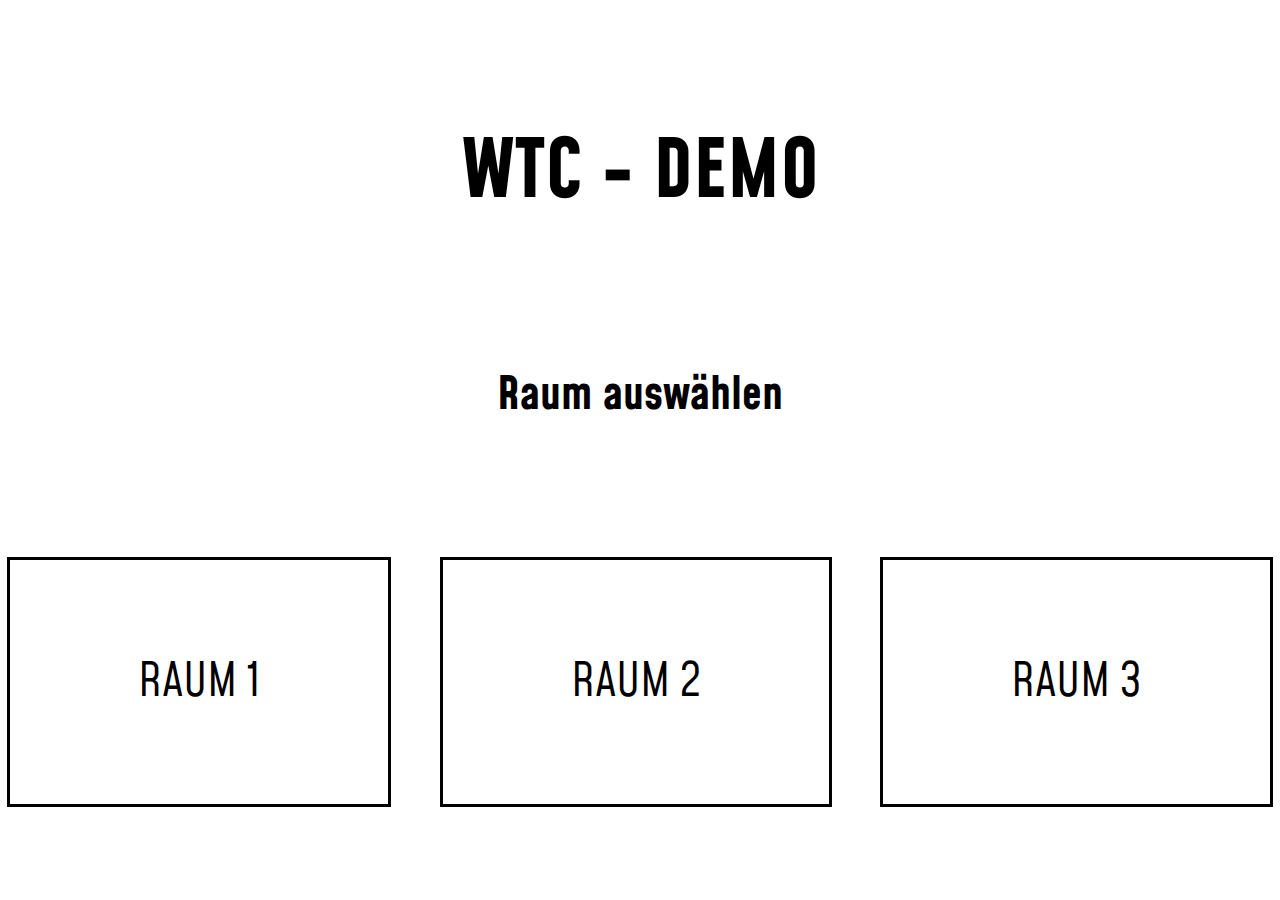
==== index.html @ edb48e7b "Pixel auf Prozent umgestellt" ====
<!DOCTYPE HTML>
<html>
    <head>
        <meta charset="utf-8"/>
        <title>DEMO - WorkstationToolCheck</title>
        <link href="Styles/index.css" rel="stylesheet">
        <link href="https://cdn.jsdelivr.net/npm/bootstrap@5.1.3/dist/css/bootstrap.min.css" rel="stylesheet" integrity="sha384-1BmE4kWBq78iYhFldvKuhfTAU6auU8tT94WrHftjDbrCEXSU1oBoqyl2QvZ6jIW3" crossorigin="anonymous">
    </head>
    <body>
        <div id="container">
        
        <div id="titel">
            <a href="index.html"><h1>WTC - DEMO</h1></a>  
        </div>
        
        <div id=raum_aus>
            <h1>Raum auswählen</h1>
        </div>
            
        <div id="raum">
            <a class="raum_e" href="raum1.html">RAUM 1</a>  
            <a class="raum_e" href="raum2.html">RAUM 2</a>
            <a class="raum_e" href="raum3.html" style="margin-right: 0px;">RAUM 3</a>
        </div>
        
        

        
        
        
        
        
        
        
        
        
        
        
        
        
        
        </div>
        
        <script>
            
        </script>
    </body>
</html>
---- Styles/index.css ----
@import url('https://fonts.googleapis.com/css2?family=Mohave:wght@300&display=swap');
@import url('https://fonts.googleapis.com/css2?family=Mohave:wght@300;400&display=swap');

body {
    background-size: cover;
    background-attachment: fixed;
    margin: 0px;
    padding-top: 0px;
}

#titel {
    width: 100%;
    margin: auto;
    text-align: center;
    padding-left: auto;
    padding-top: 5%;
    clear: both;
    font-size: 30pt;
    font-family: 'Mohave', sans-serif;
}

#titel > a {
    text-decoration: none;
    color: black;
}

#container {
    background-color: white;
    width: 100%;
    margin: auto;
}

#raum_aus {
    height: 100%;
    width: 100%;
    text-align: center;
    padding-top: 4%;
    font-size: 17pt;
    font-family: 'Mohave', sans-serif;
}

#raum > a {
    text-align: center;
    padding-left: auto;
    text-align: center;
    text-decoration: none;
    color: black;
}

#raum {
    margin: auto;
    height: 100%;
    width: 100%;
    text-align: center;
    padding-left: auto;
    padding-top: 15%;
    font-size: 35pt;
    font-family: 'Mohave', sans-serif;
}

.raum_e {
    padding-right: 10%;
    padding-bottom: 7%;
    padding-left: 10%;
    padding-top: 7%;
    border-style: solid;
    margin-right: 3%;
}
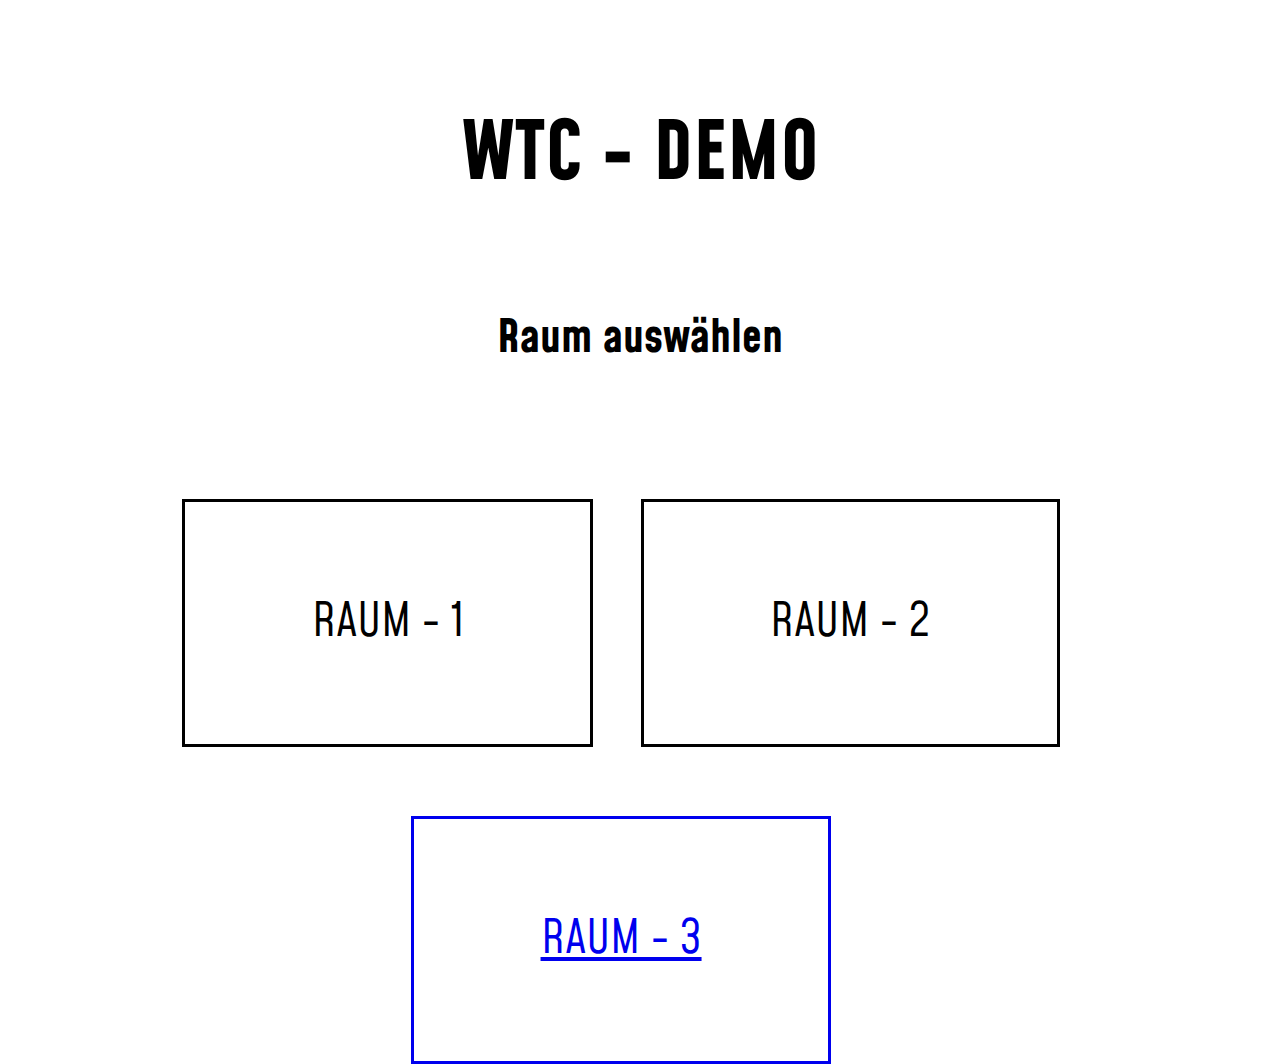
==== commit d4c5c559: "Generelle Verbesserungen" ====
--- a/index.html
+++ b/index.html
@@ -4,7 +4,6 @@
         <meta charset="utf-8"/>
         <title>DEMO - WorkstationToolCheck</title>
         <link href="Styles/index.css" rel="stylesheet">
-        <link href="https://cdn.jsdelivr.net/npm/bootstrap@5.1.3/dist/css/bootstrap.min.css" rel="stylesheet" integrity="sha384-1BmE4kWBq78iYhFldvKuhfTAU6auU8tT94WrHftjDbrCEXSU1oBoqyl2QvZ6jIW3" crossorigin="anonymous">
     </head>
     <body>
         <div id="container">
@@ -18,13 +17,14 @@
         </div>
             
         <div id="raum">
-            <a class="raum_e" href="raum1.html">RAUM 1</a>  
-            <a class="raum_e" href="raum2.html">RAUM 2</a>
-            <a class="raum_e" href="raum3.html" style="margin-right: 0px;">RAUM 3</a>
+            <a class="raum_e" href="raum1.html">RAUM - 1</a>  
+            <a class="raum_e" href="raum2.html">RAUM - 2</a>
         </div>
         
         
-
+        <div id="raum_u">
+            <a class="raum_e" href="raum3.html">RAUM - 3</a>    
+        </div>
         
         
         
--- a/Styles/index.css
+++ b/Styles/index.css
@@ -4,16 +4,15 @@
 body {
     background-size: cover;
     background-attachment: fixed;
-    margin: 0px;
-    padding-top: 0px;
 }
 
 #titel {
+    height: 100%;
     width: 100%;
-    margin: auto;
+    margin: 0 auto;
     text-align: center;
     padding-left: auto;
-    padding-top: 5%;
+    padding-top: 3%;
     clear: both;
     font-size: 30pt;
     font-family: 'Mohave', sans-serif;
@@ -34,7 +33,7 @@
     height: 100%;
     width: 100%;
     text-align: center;
-    padding-top: 4%;
+    padding-top: 1%;
     font-size: 17pt;
     font-family: 'Mohave', sans-serif;
 }
@@ -67,7 +66,24 @@
     margin-right: 3%;
 }
 
+#raum_u {
+    margin: auto;
+    height: 100%;
+    width: 100%;
+    text-align: center;
+    padding-left: auto;
+    padding-top: 20%;
+    font-size: 35pt;
+    font-family: 'Mohave', sans-serif;
+}
+
+.raum_ue {
+    padding-right: 10%;
+    padding-bottom: 7%;
+    padding-left: 10%;
+    padding-top: 7%;
+    border-style: solid;
+    margin-right: 3%;
+}
 
 
-
-
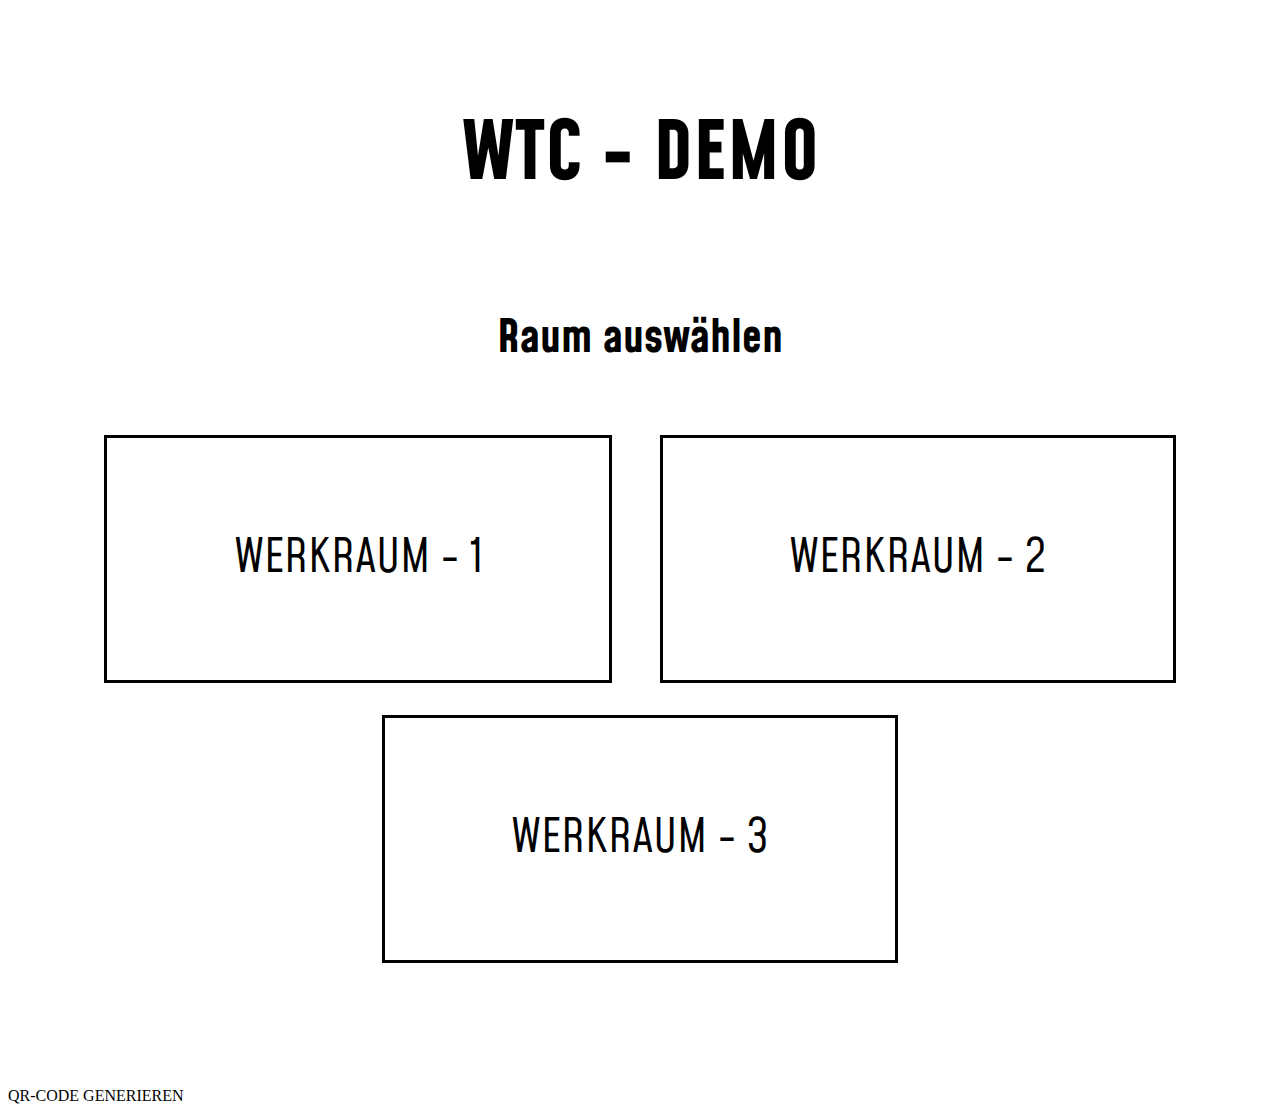
==== commit d02c29f4: "Seite Optimiert und QR-Code Generierung eingefügt." ====
--- a/index.html
+++ b/index.html
@@ -4,45 +4,42 @@
         <meta charset="utf-8"/>
         <title>DEMO - WorkstationToolCheck</title>
         <link href="Styles/index.css" rel="stylesheet">
-    </head>
+        </head>
     <body>
         <div id="container">
         
         <div id="titel">
             <a href="index.html"><h1>WTC - DEMO</h1></a>  
         </div>
-        
+
         <div id=raum_aus>
             <h1>Raum auswählen</h1>
         </div>
-            
+                   
         <div id="raum">
-            <a class="raum_e" href="raum1.html">RAUM - 1</a>  
-            <a class="raum_e" href="raum2.html">RAUM - 2</a>
+            <a class="raum_e" href="raum1.html">WERKRAUM - 1</a>  
+            <a class="raum_e" href="raum2.html" style="margin-right: 0%;">WERKRAUM - 2</a>
         </div>
         
         
         <div id="raum_u">
-            <a class="raum_e" href="raum3.html">RAUM - 3</a>    
+            <a class="raum_e" href="raum3.html" style="margin-right: 0%;">WERKRAUM - 3</a>    
         </div>
         
+        <div id="btn_qr">
+            <a class="qrbtn" href="qrcode-gen.html">QR-CODE GENERIEREN</a>
+        </div>
+
+
+
+
+
+
+
+            
+            
+            
         
-        
-        
-        
-        
-        
-        
-        
-        
-        
-        
-        
-        
-        </div>
-        
-        <script>
-            
-        </script>
+        </div>  
     </body>
-</html>+ </html>--- a/Styles/index.css
+++ b/Styles/index.css
@@ -42,8 +42,6 @@
     text-align: center;
     padding-left: auto;
     text-align: center;
-    text-decoration: none;
-    color: black;
 }
 
 #raum {
@@ -52,7 +50,7 @@
     width: 100%;
     text-align: center;
     padding-left: auto;
-    padding-top: 15%;
+    padding-top: 10%;
     font-size: 35pt;
     font-family: 'Mohave', sans-serif;
 }
@@ -72,7 +70,8 @@
     width: 100%;
     text-align: center;
     padding-left: auto;
-    padding-top: 20%;
+    padding-top: 17%;
+    padding-bottom: 17%;
     font-size: 35pt;
     font-family: 'Mohave', sans-serif;
 }
@@ -83,7 +82,11 @@
     padding-left: 10%;
     padding-top: 7%;
     border-style: solid;
-    margin-right: 3%;
+}
+
+a {
+    text-decoration: none;
+    color: black;
 }
 
 
